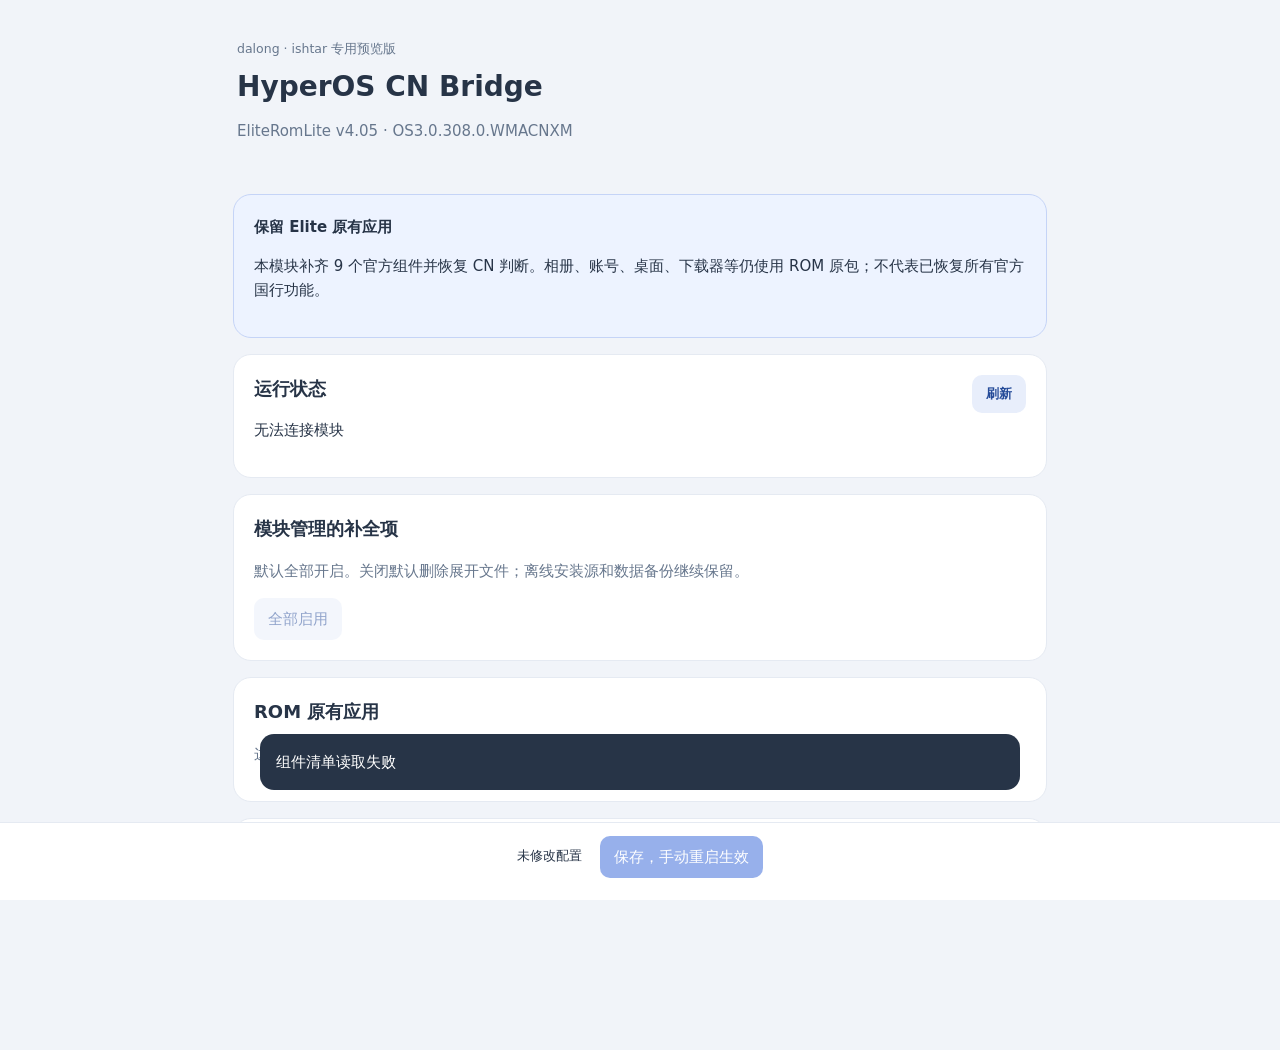
==== ishtar/module/webroot/index.html @ b86345fd "feat: add isolated ishtar EliteRomLite supplement profile" ====
<!doctype html>
<html lang="zh-CN"><head><meta charset="utf-8"><meta name="viewport" content="width=device-width,initial-scale=1"><meta name="color-scheme" content="light dark"><title>HyperOS CN Bridge · ishtar</title><link rel="stylesheet" href="style.css"><script src="app.js" defer></script></head>
<body><main>
<header><small>dalong · ishtar 专用预览版</small><h1>HyperOS CN Bridge</h1><p>EliteRomLite v4.05 · OS3.0.308.0.WMACNXM</p></header>
<section class="notice"><strong>保留 Elite 原有应用</strong><p>本模块补齐 9 个官方组件并恢复 CN 判断。相册、账号、桌面、下载器等仍使用 ROM 原包；不代表已恢复所有官方国行功能。</p></section>
<section><h2>运行状态 <button id="refresh" type="button">刷新</button></h2><p id="phase" role="status">正在读取模块…</p><p id="result"></p><small id="version"></small></section>
<section><h2>模块管理的补全项</h2><p class="muted">默认全部开启。关闭默认删除展开文件；离线安装源和数据备份继续保留。</p><div id="features"></div><button id="all" type="button" disabled>全部启用</button></section>
<section><h2>ROM 原有应用</h2><p class="muted">这些应用不由模块替换或删除，以下只显示安装情况。</p><div id="native"></div></section>
<details><summary>更新、开关与适配范围</summary>
<p>补装组件只接受同包名、同签名且适配当前系统的官方更新；商店更新优先运行。不能保证所有未来版本兼容。</p>
<p>Elite 改签的原有应用可能无法接受官方更新。模块不会修改签名校验或包身份；相册国内功能、账号及云服务仍需实际业务验证。该版本官方 ROM 没有独立主题商店和 HyperGalleryPluginCn，不从 songyuan 混装这两个包。</p>
<p>关闭补装组件也会处理受管理的商店更新。删除模式移除展开文件，保留模式将文件与更新放入 Root 私有目录；两者均保留数据备份。保存后请手动重启并解锁。</p>
<p>当前存在其他用户或应用双开时，仅支持首次补装或保持配置升级。为避免遗漏其他用户的数据，后续组件切换会明确拒绝；不要删除双开数据来绕过限制。</p>
<p>CN 地区开关会在 CN 与本 ROM 的 HK / ishtar_elite_global 之间切换，不改变硬件型号。系统已有的国内应用不会因此自动变成国际版。</p>
<p>状态目录：/data/adb/ishtar_cn。需要卸载时先关闭全部补全项并重启，确认生效后再卸载；存在其他用户时请先保留模块并处理数据迁移。</p>
</details>
<footer><p id="dirty">未修改配置</p><button id="save" type="button" disabled>保存，手动重启生效</button></footer>
</main>
<dialog id="disable"><h2 id="disable-title"></h2><label><input type="radio" name="removal" value="delete" checked>删除展开文件（默认）</label><label><input type="radio" name="removal" value="keep">保留展开文件</label><p>保留个人数据备份。重启后生效；ROM 原有应用不受此开关管理。</p><button id="cancel" type="button">取消</button><button id="confirm" type="button">确认关闭</button></dialog>
<div id="toast" role="alert" hidden></div>
</body></html>
---- ishtar/module/webroot/style.css ----
:root{font:15px/1.6 system-ui,-apple-system,sans-serif;color:#273447;background:#f1f4f9;--card:#fff;--line:#e5eaf2;--muted:#67778d;--blue:#3264d9}*{box-sizing:border-box}body{margin:0}main{max-width:850px;margin:auto;padding:24px 18px 150px}h1{font-size:28px;line-height:1.2;margin:10px 0}h2{font-size:18px;margin:0 0 12px}header{padding:12px 4px 20px}header p,small,.muted{color:var(--muted)}section,details{background:var(--card);padding:20px;border-radius:18px;margin:16px 0;border:1px solid var(--line)}.notice{border-color:#c5d4f7;background:#edf3ff}.row{display:flex;align-items:center;gap:12px;padding:16px 0;border-bottom:1px solid var(--line)}.row:last-child{border:0}.row .content{flex:1;min-width:0}.row strong{display:block}.row p{font-size:13px;color:var(--muted);margin:4px 0;overflow-wrap:anywhere}.icon{width:44px;height:44px;flex-shrink:0;border-radius:13px;background:#e8eefb;display:grid;place-items:center;color:var(--blue);font-weight:bold}.icon img{width:44px;height:44px;object-fit:contain}.switch{width:48px;height:28px;border-radius:20px;background:#b9c4d4;border:0;position:relative;flex-shrink:0;padding:3px}.switch:before{content:'';display:block;background:white;width:22px;height:22px;border-radius:50%;transition:transform .12s}.switch[aria-checked=true]{background:var(--blue)}.switch[aria-checked=true]:before{transform:translateX(20px)}button{font:inherit;background:#e8eefb;color:#264c99;border:0;border-radius:10px;padding:9px 14px;cursor:pointer}button:disabled{opacity:.5;cursor:default}#save,#confirm{background:var(--blue);color:white}#refresh{float:right;font-size:13px}footer{position:fixed;bottom:0;left:0;right:0;background:var(--card);border-top:1px solid var(--line);padding:10px 18px 20px;display:flex;justify-content:center;align-items:center;gap:18px;z-index:2}footer p{font-size:13px}dialog{max-width:420px;width:90%;border:1px solid var(--line);border-radius:20px;padding:24px;background:var(--card);color:inherit}dialog::backdrop{background:#14203988}dialog label{display:block;margin:14px 0}dialog p,details p{font-size:14px;color:var(--muted)}#toast{position:fixed;bottom:110px;left:5%;right:5%;max-width:760px;margin:auto;background:#273447;color:#fff;padding:16px;border-radius:14px;z-index:5;overflow-wrap:anywhere}summary{cursor:pointer;font-weight:600}button:focus-visible,summary:focus-visible{outline:3px solid #86aaff;outline-offset:3px}@media(prefers-color-scheme:dark){:root{color:#e3eafa;background:#101722;--card:#1a2432;--line:#2b394c;--muted:#a0aec2;--blue:#6592ff}.notice{background:#1a2a45;border-color:#344a70}button,.icon{background:#273b5b;color:#b5cdff}#save,#confirm{color:#101b30}}@media(max-width:400px){main{padding:14px 12px 150px}section,details{padding:15px}.row{gap:9px}footer{gap:10px;padding-inline:12px}footer p{max-width:100px}#save{font-size:13px}}
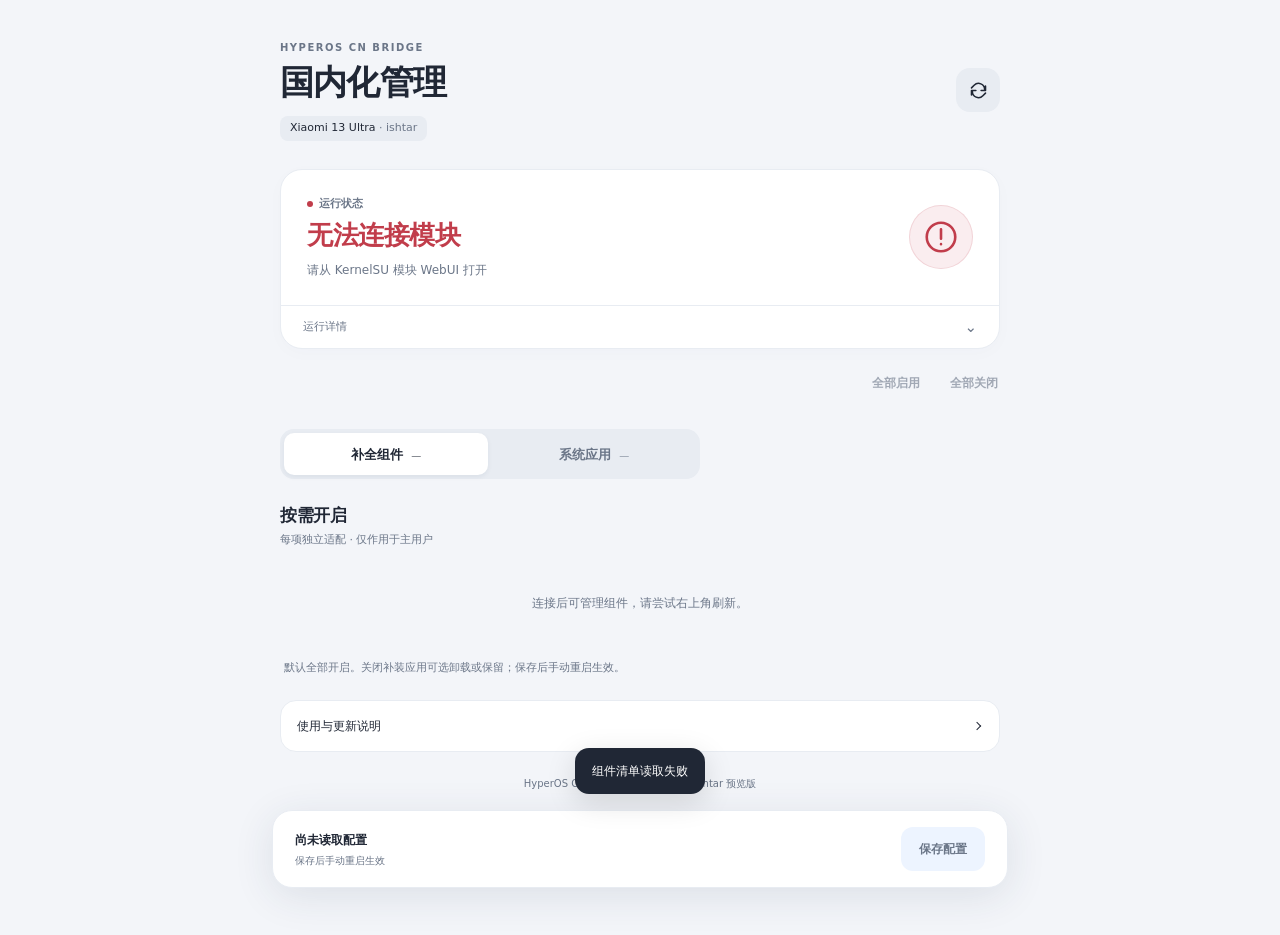
==== commit 3ab097f4: "feat: release isolated ishtar adaptation and Xiaomi gallery sync" ====
--- a/ishtar/module/webroot/index.html
+++ b/ishtar/module/webroot/index.html
@@ -1,21 +1,62 @@
 <!doctype html>
-<html lang="zh-CN"><head><meta charset="utf-8"><meta name="viewport" content="width=device-width,initial-scale=1"><meta name="color-scheme" content="light dark"><title>HyperOS CN Bridge · ishtar</title><link rel="stylesheet" href="style.css"><script src="app.js" defer></script></head>
+<html lang="zh-CN">
+<head>
+<meta charset="utf-8">
+<meta name="viewport" content="width=device-width,initial-scale=1,viewport-fit=cover">
+<meta name="color-scheme" content="light dark">
+<title>HyperOS CN Bridge · ishtar</title>
+<link rel="stylesheet" href="style.css"><script src="app.js" defer></script>
+</head>
 <body><main>
-<header><small>dalong · ishtar 专用预览版</small><h1>HyperOS CN Bridge</h1><p>EliteRomLite v4.05 · OS3.0.308.0.WMACNXM</p></header>
-<section class="notice"><strong>保留 Elite 原有应用</strong><p>本模块补齐 9 个官方组件并恢复 CN 判断。相册、账号、桌面、下载器等仍使用 ROM 原包；不代表已恢复所有官方国行功能。</p></section>
-<section><h2>运行状态 <button id="refresh" type="button">刷新</button></h2><p id="phase" role="status">正在读取模块…</p><p id="result"></p><small id="version"></small></section>
-<section><h2>模块管理的补全项</h2><p class="muted">默认全部开启。关闭默认删除展开文件；离线安装源和数据备份继续保留。</p><div id="features"></div><button id="all" type="button" disabled>全部启用</button></section>
-<section><h2>ROM 原有应用</h2><p class="muted">这些应用不由模块替换或删除，以下只显示安装情况。</p><div id="native"></div></section>
-<details><summary>更新、开关与适配范围</summary>
-<p>补装组件只接受同包名、同签名且适配当前系统的官方更新；商店更新优先运行。不能保证所有未来版本兼容。</p>
-<p>Elite 改签的原有应用可能无法接受官方更新。模块不会修改签名校验或包身份；相册国内功能、账号及云服务仍需实际业务验证。该版本官方 ROM 没有独立主题商店和 HyperGalleryPluginCn，不从 songyuan 混装这两个包。</p>
-<p>关闭补装组件也会处理受管理的商店更新。删除模式移除展开文件，保留模式将文件与更新放入 Root 私有目录；两者均保留数据备份。保存后请手动重启并解锁。</p>
-<p>当前存在其他用户或应用双开时，仅支持首次补装或保持配置升级。为避免遗漏其他用户的数据，后续组件切换会明确拒绝；不要删除双开数据来绕过限制。</p>
-<p>CN 地区开关会在 CN 与本 ROM 的 HK / ishtar_elite_global 之间切换，不改变硬件型号。系统已有的国内应用不会因此自动变成国际版。</p>
-<p>状态目录：/data/adb/ishtar_cn。需要卸载时先关闭全部补全项并重启，确认生效后再卸载；存在其他用户时请先保留模块并处理数据迁移。</p>
-</details>
-<footer><p id="dirty">未修改配置</p><button id="save" type="button" disabled>保存，手动重启生效</button></footer>
+<header class="page-header">
+  <div><p class="eyebrow">HYPEROS CN BRIDGE</p><h1>国内化管理</h1><p class="device">Xiaomi 13 Ultra <span>· ishtar</span></p></div>
+  <button id="refresh" class="icon-button" type="button" aria-label="刷新" disabled><svg viewBox="0 0 24 24" aria-hidden="true"><path d="M20 7v5h-5M4 17v-5h5M19 11a7 7 0 0 0-12-5L4 9m16 6-3 3A7 7 0 0 1 5 13"/></svg></button>
+</header>
+<section id="status-card" class="status-card" data-state="loading" aria-label="运行状态">
+  <div class="status-top"><div><p class="status-label"><span class="status-dot"></span>运行状态</p><h2 id="phase" role="status">正在读取模块</h2><p id="enabled-count" class="status-caption">连接后显示当前配置</p></div>
+    <div class="status-emblem" aria-hidden="true"><svg class="status-symbol" viewBox="0 0 32 32">
+      <g class="status-ok"><circle cx="16" cy="16" r="12"/><path d="m10.5 16 3.8 3.8 7.2-7.6"/></g>
+      <g class="status-wait"><circle cx="16" cy="16" r="12"/><path d="M16 9v7l4.5 3"/></g>
+      <g class="status-working"><path d="M26 12a10.5 10.5 0 0 0-18-3L5 12m0-6v6h6M6 20a10.5 10.5 0 0 0 18 3l3-3m0 6v-6h-6"/></g>
+      <g class="status-failed"><circle cx="16" cy="16" r="12"/><path d="M16 9.5v8M16 22h.01"/></g>
+    </svg></div>
+  </div>
+  <details class="status-details"><summary>运行详情<span id="source-badge"></span></summary><p id="result">正在读取运行结果…</p><p id="version"></p></details>
+  <button id="retry-scope" class="secondary-button" type="button" hidden>授权后重新校验</button>
+</section>
+<div class="batch-actions"><button id="all" class="text-button" type="button" disabled>全部启用</button><button id="none" class="text-button" type="button" disabled>全部关闭</button></div>
+<nav class="tabs" role="tablist" aria-label="应用分类">
+  <button id="tab-features" role="tab" aria-selected="true" aria-controls="panel-features" type="button">补全组件 <span id="feature-count">—</span></button>
+  <button id="tab-native" role="tab" aria-selected="false" aria-controls="panel-native" tabindex="-1" type="button">系统应用 <span id="native-count">—</span></button>
+</nav>
+<section id="panel-features" class="panel" role="tabpanel" aria-labelledby="tab-features">
+  <div class="section-heading"><div><h2>按需开启</h2><p>每项独立适配 · 仅作用于主用户</p></div></div>
+  <div id="features" class="feature-grid" aria-busy="true"><p class="empty-state">正在读取组件清单…</p></div>
+  <p class="section-note">默认全部开启。关闭补装应用可选卸载或保留；保存后手动重启生效。</p>
+</section>
+<section id="panel-native" class="panel" role="tabpanel" aria-labelledby="tab-native" hidden>
+  <div class="section-heading"><div><h2>系统原有应用</h2><p>各应用独立开关 · 关闭后恢复 ROM 原样</p></div></div>
+  <div class="inline-note">只开日历时，CN 判断仅作用于日历进程。关闭其他项不会删除原生应用或数据；云同步、支付等服务仍有自身依赖。</div>
+  <div id="native" class="feature-grid"></div>
+</section>
+<details class="help-card"><summary>使用与更新说明<span class="chevron" aria-hidden="true"></span></summary><div class="help-content">
+  <h3>适配范围</h3><p>适用于 ishtar EliteRomLite v4.05 / OS3.0.308.0.WMACNXM。共 19 项独立开关，补齐 9 个官方 APK；使用 LSPosed 配套模块按应用适配，系统全局保留 ROM 原有 HK 配置。</p>
+  <h3>单独开启</h3><p>先点击全部关闭，再开启需要的一项，保存并手动重启。例如只开启日历，其他原生应用保持 ROM 原样。云同步、钱包和语音等完整业务可能依赖其他服务；开关不会自动开启依赖项。</p>
+  <h3>应用商店更新</h3><p>同包名、同签名的适配更新可优先运行，开关仍按包名选择作用域；新版应用若更换地区判断方式，需要重新验证。Elite 改签的原生应用可能无法接受官方更新，模块不绕过签名校验。</p>
+  <h3>关闭与删除</h3><p>原生应用关闭只撤销适配。补装应用选择删除时，从主用户 0 卸载并保留个人数据；选择保留时，应用继续安装但不进行地区适配。共享系统 APK 和离线安装源保留用于其他用户及重新开启，因此删除不等于释放全部文件空间。</p><p>卸载会清除 LSPosed 作用域。重新开启并重启后，请允许 LSPosed 的作用域请求通知，再点击“授权后重新校验”；未授权时不会显示已生效。</p>
+  <h3>双开与其他用户</h3><p>配置只控制主用户 0，不更改用户 10、应用双开等其他用户的安装状态，也不向这些进程注入适配。其他用户原有组件文件会保留。</p>
+  <h3>配套模块与卸载</h3><p>需要启用“国内化按应用适配”的 LSPosed 模块和全部推荐作用域，并允许该配套应用后台启动。配置只有在下次启动才切换。停用 KernelSU 模块并重启后，配套适配也会停止。</p><p>卸载前请检查其他用户是否仍使用补装应用并备份数据。状态与回退资料：<code>/data/adb/ishtar_cn</code>。</p>
+</div></details>
+<p class="signature">HyperOS CN Bridge <span>·</span> dalong <span>·</span> ishtar 预览版</p>
 </main>
-<dialog id="disable"><h2 id="disable-title"></h2><label><input type="radio" name="removal" value="delete" checked>删除展开文件（默认）</label><label><input type="radio" name="removal" value="keep">保留展开文件</label><p>保留个人数据备份。重启后生效；ROM 原有应用不受此开关管理。</p><button id="cancel" type="button">取消</button><button id="confirm" type="button">确认关闭</button></dialog>
+<footer class="action-dock"><div class="dock-copy"><p id="dirty" role="status">正在连接</p><p id="save-hint">保存后手动重启生效</p></div><button id="save" class="primary-button" type="button" aria-label="保存，手动重启生效" disabled>保存配置</button></footer>
+<dialog id="disable" aria-labelledby="disable-title" aria-describedby="disable-description">
+  <p class="eyebrow">组件设置</p><h2 id="disable-title"></h2><p id="disable-description" class="dialog-description">选择关闭后的文件处理方式，个人数据备份仍会保留。</p>
+  <label class="choice"><input type="radio" name="removal" value="delete" checked><span><strong>从主用户卸载 <small>默认</small></strong><span>移除主用户入口，保留数据与共享组件文件</span></span></label>
+  <label class="choice"><input type="radio" name="removal" value="keep"><span><strong>保留应用</strong><span>保留当前应用，只撤销国内地区适配</span></span></label>
+  <p class="dialog-note">此时只修改页面中的选择。点击保存并手动重启后生效。</p>
+  <div class="dialog-actions"><button id="cancel" class="secondary-button" type="button" autofocus>取消</button><button id="confirm" class="primary-button" type="button">确认关闭</button></div>
+</dialog>
+<dialog id="component-info" aria-labelledby="component-title"><div class="info-heading"><div id="component-icon"></div><button id="close-info" class="icon-button" type="button" aria-label="关闭详情" autofocus>×</button></div><h2 id="component-title"></h2><p id="component-description" class="dialog-description"></p><div id="component-packages" class="package-list"></div><div id="component-update" class="inline-note"></div></dialog>
 <div id="toast" role="alert" hidden></div>
 </body></html>
--- a/ishtar/module/webroot/style.css
+++ b/ishtar/module/webroot/style.css
@@ -1 +1,159 @@
-:root{font:15px/1.6 system-ui,-apple-system,sans-serif;color:#273447;background:#f1f4f9;--card:#fff;--line:#e5eaf2;--muted:#67778d;--blue:#3264d9}*{box-sizing:border-box}body{margin:0}main{max-width:850px;margin:auto;padding:24px 18px 150px}h1{font-size:28px;line-height:1.2;margin:10px 0}h2{font-size:18px;margin:0 0 12px}header{padding:12px 4px 20px}header p,small,.muted{color:var(--muted)}section,details{background:var(--card);padding:20px;border-radius:18px;margin:16px 0;border:1px solid var(--line)}.notice{border-color:#c5d4f7;background:#edf3ff}.row{display:flex;align-items:center;gap:12px;padding:16px 0;border-bottom:1px solid var(--line)}.row:last-child{border:0}.row .content{flex:1;min-width:0}.row strong{display:block}.row p{font-size:13px;color:var(--muted);margin:4px 0;overflow-wrap:anywhere}.icon{width:44px;height:44px;flex-shrink:0;border-radius:13px;background:#e8eefb;display:grid;place-items:center;color:var(--blue);font-weight:bold}.icon img{width:44px;height:44px;object-fit:contain}.switch{width:48px;height:28px;border-radius:20px;background:#b9c4d4;border:0;position:relative;flex-shrink:0;padding:3px}.switch:before{content:'';display:block;background:white;width:22px;height:22px;border-radius:50%;transition:transform .12s}.switch[aria-checked=true]{background:var(--blue)}.switch[aria-checked=true]:before{transform:translateX(20px)}button{font:inherit;background:#e8eefb;color:#264c99;border:0;border-radius:10px;padding:9px 14px;cursor:pointer}button:disabled{opacity:.5;cursor:default}#save,#confirm{background:var(--blue);color:white}#refresh{float:right;font-size:13px}footer{position:fixed;bottom:0;left:0;right:0;background:var(--card);border-top:1px solid var(--line);padding:10px 18px 20px;display:flex;justify-content:center;align-items:center;gap:18px;z-index:2}footer p{font-size:13px}dialog{max-width:420px;width:90%;border:1px solid var(--line);border-radius:20px;padding:24px;background:var(--card);color:inherit}dialog::backdrop{background:#14203988}dialog label{display:block;margin:14px 0}dialog p,details p{font-size:14px;color:var(--muted)}#toast{position:fixed;bottom:110px;left:5%;right:5%;max-width:760px;margin:auto;background:#273447;color:#fff;padding:16px;border-radius:14px;z-index:5;overflow-wrap:anywhere}summary{cursor:pointer;font-weight:600}button:focus-visible,summary:focus-visible{outline:3px solid #86aaff;outline-offset:3px}@media(prefers-color-scheme:dark){:root{color:#e3eafa;background:#101722;--card:#1a2432;--line:#2b394c;--muted:#a0aec2;--blue:#6592ff}.notice{background:#1a2a45;border-color:#344a70}button,.icon{background:#273b5b;color:#b5cdff}#save,#confirm{color:#101b30}}@media(max-width:400px){main{padding:14px 12px 150px}section,details{padding:15px}.row{gap:9px}footer{gap:10px;padding-inline:12px}footer p{max-width:100px}#save{font-size:13px}}
+:root {
+  color-scheme: light dark;
+  font-family: system-ui, -apple-system, "Noto Sans", sans-serif;
+  font-size: 14px;
+  line-height: 1.5;
+  color: var(--ink);
+  background: var(--bg);
+  --bg: #f3f5f9; --card: #fff; --ink: #202735; --muted: #6b7688;
+  --line: #e8ecf2; --subtle: #f3f6fa; --blue: #1769e9; --blue-soft: #edf4ff;
+  --green: #20845d; --amber: #9c6419; --red: #c13d4b; --shadow: 0 4px 18px #24375805;
+}
+* { box-sizing: border-box; }
+body { margin: 0; }
+button, input { font: inherit; }
+button { cursor: pointer; -webkit-tap-highlight-color: transparent; color: inherit; }
+button:disabled { cursor: default; }
+button:focus-visible, summary:focus-visible, input:focus-visible { outline: 3px solid var(--blue); outline-offset: 4px; }
+button, summary { touch-action: manipulation; }
+h1, h2, h3, p { margin: 0; }
+button, dialog { border: 0; }
+svg { fill: none; stroke: currentColor; stroke-width: 1.8; stroke-linecap: round; stroke-linejoin: round; }
+[hidden] { display: none !important; }
+main { max-width: 760px; margin: auto; padding: 28px 20px 144px; padding-top: max(28px, env(safe-area-inset-top)); }
+.page-header { display: flex; justify-content: space-between; align-items: center; margin-bottom: 24px; gap: 16px; }
+.eyebrow { font-size: 10px; font-weight: 750; letter-spacing: 1.5px; color: var(--muted); }
+h1 { font-size: 29px; line-height: 1.3; letter-spacing: -.8px; margin: 5px 0 12px; font-weight: 760; }
+.device { display: inline-block; padding: 4px 10px; background: var(--line); font-size: 11px; border-radius: 8px; }
+.device span { color: var(--muted); }
+.icon-button { width: 44px; height: 44px; flex-shrink: 0; display: grid; place-items: center; background: var(--line); border-radius: 14px; }
+.icon-button svg { width: 21px; height: 21px; }
+.icon-button:disabled { opacity: .4; }
+.icon-button:active { transform: scale(.96); }
+.status-card { --status-color: var(--blue); border: 1px solid var(--line); border-radius: 22px; background: var(--card); box-shadow: var(--shadow); overflow: hidden; }
+.status-top { padding: 22px 22px 20px; display: flex; align-items: center; justify-content: space-between; gap: 8px; }
+.status-label { font-size: 11px; font-weight: 600; display: flex; align-items: center; gap: 6px; color: var(--muted); margin-bottom: 7px; }
+.status-dot { width: 6px; height: 6px; border-radius: 50%; background: var(--status-color); }
+.status-card h2 { font-size: 23px; line-height: 1.3; font-weight: 720; letter-spacing: -.5px; }
+.status-caption { font-size: 12px; color: var(--muted); margin-top: 8px; }
+.status-emblem { color: var(--status-color); width: 64px; height: 64px; flex-shrink: 0; display: grid; place-items: center; border-radius: 50%; background: color-mix(in srgb, currentColor 9%, transparent); border: 1px solid color-mix(in srgb, currentColor 14%, transparent); }
+.status-symbol { width: 38px; height: 38px; stroke-width: 2.2; }
+.status-symbol > g { display: none; }
+[data-state=applied] .status-ok, [data-state=pending] .status-wait, [data-state=checking] .status-wait, [data-state=scope] .status-wait,
+[data-state=loading] .status-working, [data-state=applying] .status-working, [data-state=error] .status-failed { display: inline; }
+.status-details { border-top: 1px solid var(--line); font-size: 11px; }
+.status-details summary { min-height: 40px; padding: 10px 22px; display: flex; justify-content: space-between; align-items: center; gap: 10px; color: var(--muted); cursor: pointer; list-style: none; }
+.status-details summary::after { content: '⌄'; font-size: 15px; }
+.status-details[open] summary::after { content: '⌃'; }
+.status-details summary span { margin-left: auto; font-size: 10px; }
+.status-details p { margin: 0 22px 12px; overflow-wrap: anywhere; color: var(--muted); }
+.status-details #result { color: var(--ink); }
+[data-state=applied] { --status-color: var(--green); }
+[data-state=pending], [data-state=scope] { --status-color: var(--amber); }
+#retry-scope { margin: 0 22px 16px; }
+[data-state=error] { --status-color: var(--red); }
+[data-state=error] #phase { color: var(--red); }
+#source-badge.missing { color: var(--red); }
+.tabs { display: flex; gap: 4px; background: var(--line); padding: 4px; border-radius: 14px; margin: 24px 0; }
+.tabs button { flex: 1; min-height: 42px; background: transparent; border-radius: 10px; font-size: 13px; font-weight: 650; color: var(--muted); }
+.tabs button[aria-selected=true] { background: var(--card); color: var(--ink); box-shadow: 0 2px 5px #142d5210; }
+.tabs span { font-size: 10px; font-weight: 500; opacity: .7; margin-left: 4px; }
+.section-heading { display: flex; align-items: center; justify-content: space-between; gap: 12px; margin-bottom: 16px; }
+.section-heading h2 { font-size: 17px; font-weight: 720; letter-spacing: -.3px; }
+.section-heading p { font-size: 11px; color: var(--muted); margin-top: 3px; }
+.text-button { font-size: 12px; font-weight: 650; color: var(--blue); padding: 10px 0 10px 10px; min-height: 44px; background: transparent; }
+.text-button:disabled { color: var(--muted); opacity: .6; }
+.feature-grid { display: grid; grid-template-columns: repeat(2, minmax(0,1fr)); gap: 12px; }
+.feature-card { padding: 16px 14px 0; background: var(--card); border: 1px solid var(--line); border-radius: 18px; box-shadow: var(--shadow); min-width: 0; display: flex; flex-direction: column; }
+.feature-card.is-off { background: var(--subtle); }
+.feature-card.is-off .icon { filter: grayscale(1); opacity: .7; }
+.card-top { display: flex; align-items: center; justify-content: space-between; gap: 8px; margin-bottom: 12px; }
+.icon { width: 40px; height: 40px; display: inline-grid; place-items: center; border-radius: 12px; background: var(--blue-soft); color: var(--blue); font-size: 17px; font-weight: 650; flex-shrink: 0; overflow: hidden; }
+.icon img { display: block; width: 100%; height: 100%; object-fit: contain; }
+.icon svg { width: 24px; height: 24px; }
+.feature-title { font-size: 14px; font-weight: 680; line-height: 1.45; overflow-wrap: anywhere; }
+.feature-description { font-size: 11px; line-height: 1.65; color: var(--muted); margin: 5px 0 12px; flex: 1; min-height: 36px; }
+.card-detail { width: 100%; display: flex; align-items: center; justify-content: space-between; gap: 8px; border-top: 1px solid var(--line); background: transparent; min-height: 39px; font-size: 10px; color: var(--muted); padding: 9px 0; }
+.chevron { width: 6px; height: 6px; border-right: 1.5px solid currentColor; border-top: 1.5px solid currentColor; transform: rotate(45deg); margin-right: 3px; flex-shrink: 0; }
+.feature-card.region { grid-column: 1/-1; display: grid; grid-template-columns: 40px 1fr 44px; gap: 0 12px; padding: 16px 16px 0; }
+.region .card-top { display: contents; }
+.region .icon { grid-column: 1; grid-row: 1/3; }
+.region .switch { grid-column: 3; grid-row: 1/3; align-self: center; }
+.region .feature-title { grid-column: 2; grid-row: 1; align-self: end; }
+.region .feature-description { grid-column: 2; grid-row: 2; min-height: 0; margin: 3px 0 0; }
+.region .card-detail { grid-column: 1/-1; margin-top: 12px; }
+.switch { width: 44px; height: 44px; padding: 0; background: transparent; position: relative; flex-shrink: 0; border-radius: 14px; }
+.switch::before { content: ''; position: absolute; left: 0; top: 10px; width: 44px; height: 24px; border-radius: 99px; background: #c8cfdb; transition: background .18s; }
+.switch::after { content: ''; position: absolute; left: 3px; top: 13px; width: 18px; height: 18px; border-radius: 50%; background: white; box-shadow: 0 1px 3px #0002; transition: transform .18s; }
+.switch[aria-checked=true]::before { background: var(--blue); }
+.switch[aria-checked=true]::after { transform: translateX(20px); }
+.switch:disabled { opacity: .45; }
+.section-note { font-size: 11px; line-height: 1.8; color: var(--muted); margin: 16px 4px 0; }
+.read-only { white-space: nowrap; font-size: 10px; color: var(--muted); border: 1px solid var(--line); border-radius: 6px; padding: 4px 7px; }
+.inline-note { padding: 13px 14px; background: var(--blue-soft); border-radius: 12px; color: var(--muted); font-size: 11px; line-height: 1.8; }
+.native-list { margin-top: 14px; border: 1px solid var(--line); border-radius: 18px; background: var(--card); overflow: hidden; }
+.native-row { width: 100%; display: flex; align-items: center; gap: 12px; padding: 14px 16px; text-align: left; background: transparent; }
+.native-row+.native-row { border-top: 1px solid var(--line); }
+.native-row .content { flex: 1; min-width: 0; }
+.native-row strong { font-size: 13px; font-weight: 650; }
+.native-row p { font-size: 10px; color: var(--muted); margin-top: 3px; }
+.native-row .chevron { color: var(--muted); }
+.empty-state { grid-column: 1/-1; text-align: center; padding: 30px; color: var(--muted); font-size: 12px; }
+.help-card { margin-top: 22px; background: var(--card); border: 1px solid var(--line); border-radius: 16px; font-size: 11px; }
+.help-card summary { display: flex; justify-content: space-between; align-items: center; padding: 16px; cursor: pointer; font-size: 12px; list-style: none; }
+.help-card[open] summary .chevron { transform: rotate(135deg); }
+summary::-webkit-details-marker { display: none; }
+.help-content { padding: 0 16px 18px; color: var(--muted); line-height: 1.85; }
+.help-content h3 { color: var(--ink); font-size: 12px; margin: 16px 0 5px; }
+.help-content p+p { margin-top: 8px; }
+code { font-size: 10px; overflow-wrap: anywhere; }
+.signature { text-align: center; font-size: 10px; color: var(--muted); margin: 24px 0 0; }
+.signature span { margin: 0 5px; opacity: .5; }
+.action-dock { position: fixed; bottom: max(12px,env(safe-area-inset-bottom)); left: 12px; right: 12px; margin-inline: auto; max-width: 736px; padding: 15px 16px; display: flex; justify-content: space-between; align-items: center; gap: 10px; border: 1px solid var(--line); border-radius: 20px; background: var(--card); box-shadow: 0 8px 40px #2035541c; z-index: 5; }
+.dock-copy { min-width: 0; }
+#dirty { font-size: 12px; font-weight: 650; line-height: 1.5; }
+#save-hint { font-size: 10px; color: var(--muted); margin-top: 4px; }
+.primary-button, .secondary-button { min-height: 44px; border-radius: 12px; padding: 10px 18px; font-size: 12px; font-weight: 650; background: var(--blue); color: #fff; flex-shrink: 0; }
+.primary-button:disabled { background: var(--blue-soft); color: var(--muted); }
+.secondary-button { background: var(--line); color: var(--ink); }
+.action-dock.has-changes { border-color: var(--blue); }
+.action-dock.has-changes #dirty { color: var(--blue); }
+dialog { max-width: 400px; width: calc(100% - 32px); max-height: calc(100dvh - 48px); overflow: auto; border-radius: 24px; background: var(--card); color: var(--ink); padding: 24px; box-shadow: 0 24px 90px #0003; }
+dialog::backdrop { background: #111b32aa; }
+dialog h2 { font-size: 21px; line-height: 1.4; margin-top: 8px; letter-spacing: -.4px; }
+.dialog-description { font-size: 12px; color: var(--muted); line-height: 1.85; margin: 10px 0 20px; }
+.choice { display: flex; gap: 12px; align-items: center; border: 1px solid var(--line); border-radius: 14px; padding: 14px 12px; margin: 10px 0; cursor: pointer; }
+.choice:has(input:checked) { border-color: var(--blue); background: var(--blue-soft); }
+.choice input { width: 18px; height: 18px; flex-shrink: 0; margin: 0; accent-color: var(--blue); }
+.choice strong { font-size: 12px; font-weight: 650; display: block; }
+.choice strong small { font-size: 9px; color: var(--blue); margin-left: 4px; font-weight: 500; }
+.choice span span { display: block; font-size: 10px; line-height: 1.7; color: var(--muted); margin-top: 5px; }
+.dialog-note { font-size: 11px; color: var(--muted); line-height: 1.8; margin: 18px 0; }
+.dialog-actions { display: flex; gap: 10px; }
+.dialog-actions button { flex: 1; }
+.info-heading { display: flex; justify-content: space-between; align-items: center; }
+.info-heading .icon { width: 48px; height: 48px; border-radius: 14px; }
+.info-heading .icon-button { font-size: 24px; width: 36px; height: 36px; border-radius: 50%; }
+.package-list { margin-bottom: 18px; }
+.package-entry { padding: 12px 0; border-top: 1px solid var(--line); }
+.package-entry strong { display: block; font-size: 12px; font-weight: 600; }
+.package-entry code { display: block; margin: 4px 0 6px; color: var(--muted); }
+.package-entry p { font-size: 11px; line-height: 1.8; color: var(--muted); }
+#toast { position: fixed; left: 50%; transform: translateX(-50%); bottom: calc(max(12px,env(safe-area-inset-bottom)) + 94px); width: max-content; max-width: min(400px,calc(100% - 32px)); background: var(--ink); color: var(--card); padding: 13px 17px; border-radius: 14px; box-shadow: 0 8px 30px #0002; font-size: 12px; line-height: 1.7; z-index: 20; overflow-wrap: anywhere; pointer-events: none; }
+@media(min-width:650px) {
+  main { padding-top: 40px; } .page-header { margin-bottom: 28px; } h1 { font-size: 34px; }
+  .feature-grid { grid-template-columns: repeat(3,minmax(0,1fr)); }
+  .status-top { padding: 26px; } .status-card h2 { font-size: 26px; }
+  .tabs { max-width: 420px; } .action-dock { padding: 16px 22px; }
+}
+@media(prefers-color-scheme:dark) {
+  :root { --bg: #101319; --card: #1b2029; --ink: #e9edf5; --muted: #9ba6b8; --line: #2a313d; --subtle: #171c24; --blue: #6ca7ff; --blue-soft: #20334f; --green: #63c598; --amber: #e6b15f; --red: #ff8f9a; --shadow: none; }
+  .primary-button { background: #397ee4; color: #fff; }
+  .primary-button:disabled { background: var(--blue-soft); color: var(--muted); }
+  .switch[aria-checked=true]::before { background: #397ee4; } .switch::before { background: #475164; }
+  .tabs button[aria-selected=true] { box-shadow: none; } .action-dock { box-shadow: 0 8px 40px #0005; }
+}
+@media(prefers-reduced-motion:reduce) { *, *::before, *::after { transition: none !important; scroll-behavior: auto !important; } }
+
+.batch-actions { display: flex; justify-content: flex-end; gap: 20px; margin: 12px 2px; }
+#panel-native > .inline-note { margin-bottom: 14px; }
